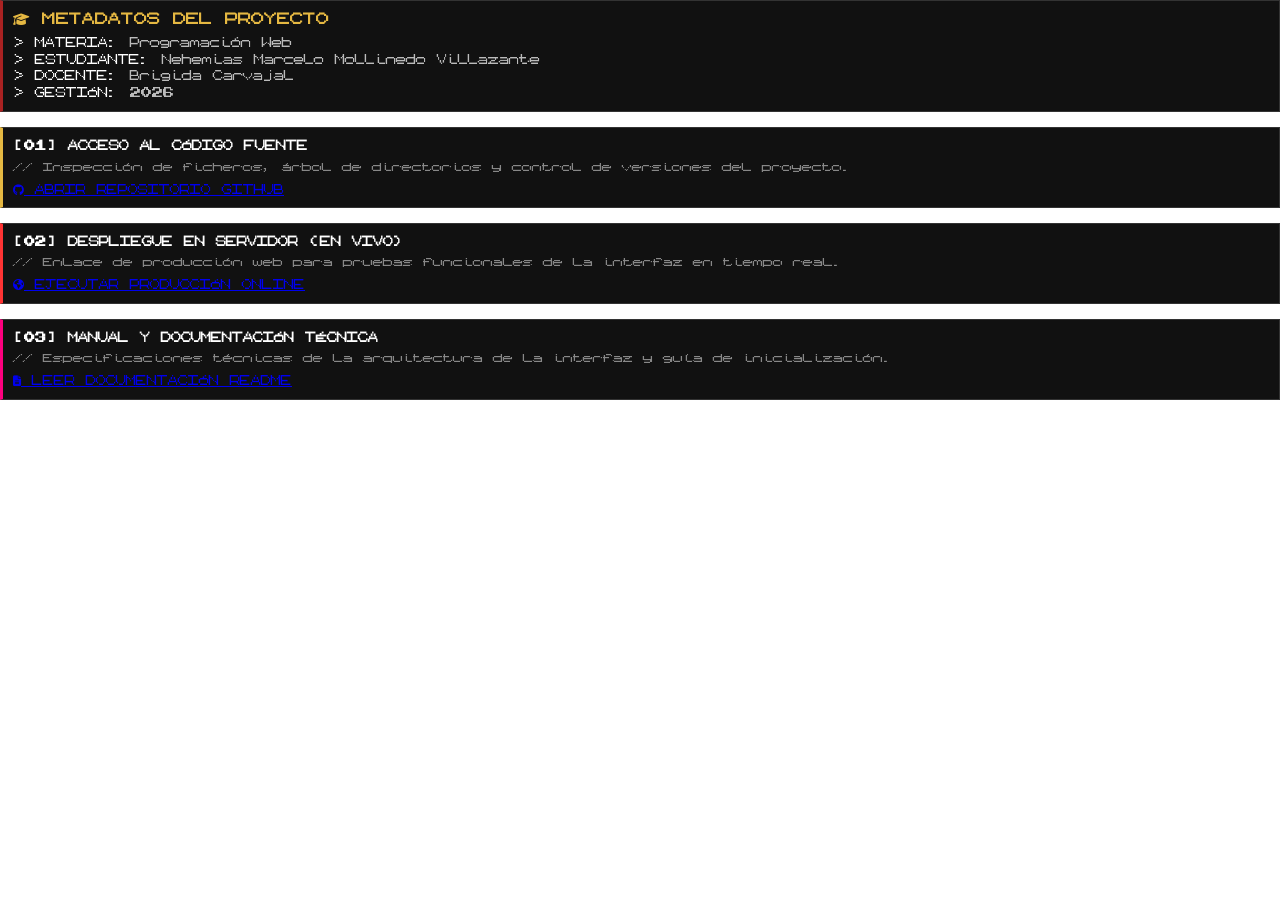
==== ejercicios/creditos.html @ 29134bb1 "Update creditos.html" ====
<!DOCTYPE html>
<html lang="es">
<head>
    <meta charset="UTF-8">
    <link rel="stylesheet" href="../css/style.css">
    <link rel="stylesheet" href="https://cdnjs.cloudflare.com/ajax/libs/font-awesome/6.4.0/css/all.min.css">
</head>
<body class="os-subpage-body">
    <div class="p5-card" style="border: none;">
        <div class="p5-card-body" style="gap: 15px;">
            
            <div class="p5-info-box">
                <p style="font-size: 13px; color: var(--os-gold); font-weight: bold; margin-bottom: 6px;">
                    <i class="fa-solid fa-graduation-cap"></i> METADATOS DEL PROYECTO
                </p>
                <div style="font-size: 11px; line-height: 1.5; color: #bbb;">
                    <p><span style="color:#fff;">> MATERIA:</span> Programación Web</p>
                    <p><span style="color:#fff;">> ESTUDIANTE:</span> Nehemias Marcelo Mollinedo Villazante</p>
                    <p><span style="color:#fff;">> DOCENTE:</span> Brigida Carvajal</p>
                    <p><span style="color:#fff;">> GESTIÓN:</span> 2026</p>
                </div>
            </div>

            <div class="p5-context-box">
                <p style="font-size: 11px; color: #fff; font-weight: bold; margin-bottom: 6px;">
                    [01] ACCESO AL CÓDIGO FUENTE
                </p>
                <p style="font-size: 10px; color: #888; margin-bottom: 8px;">
                    // Inspección de ficheros, árbol de directorios y control de versiones del proyecto.
                </p>
                <a href="https://github.com/Cinder-2art/Sistema-de-UltraCalculo" target="_blank" class="os-credit-btn-large">
                    <i class="fa-brands fa-github"></i> ABRIR REPOSITORIO GITHUB
                </a>
            </div>

            <div class="p5-context-box" style="border-left-color: var(--os-red-bright);">
                <p style="font-size: 11px; color: #fff; font-weight: bold; margin-bottom: 6px;">
                    [02] DESPLIEGUE EN SERVIDOR (EN VIVO)
                </p>
                <p style="font-size: 10px; color: #888; margin-bottom: 8px;">
                    // Enlace de producción web para pruebas funcionales de la interfaz en tiempo real.
                </p>
                <a href="https://cinder-2art.github.io/Sistema-de-UltraCalculo/" target="_blank" class="os-credit-btn-large">
                    <i class="fa-solid fa-earth-americas"></i> EJECUTAR PRODUCCIÓN ONLINE
                </a>
            </div>

            <div class="p5-context-box" style="border-left-color: var(--os-pink-neon);">
                <p style="font-size: 11px; color: #fff; font-weight: bold; margin-bottom: 6px;">
                    [03] MANUAL Y DOCUMENTACIÓN TÉCNICA
                </p>
                <p style="font-size: 10px; color: #888; margin-bottom: 8px;">
                    // Especificaciones técnicas de la arquitectura de la interfaz y guía de inicialización.
                </p>
                <a href="https://github.com/[TuUsuario]/[TuRepositorio]/blob/main/README.md" target="_blank" class="os-credit-btn-large">
                    <i class="fa-solid fa-file-lines"></i> LEER DOCUMENTACIÓN README
                </a>
            </div>

        </div>
    </div>
</body>
</html>
---- css/style.css ----
/* =========================================================================
   SMILEOS 2.0 INFRASTRUCTURE DESIGN SYSTEM (CLEAN RE-LINK)
   ========================================================================= */
@font-face {
    font-family: 'Bittypix Mono';
    src: url('../font/Bittypix Monospace.otf') format('opentype');
    font-weight: normal; font-style: normal;
}

:root {
    --os-bg: #1e1e1e;
    --os-surface: #2a2a2a;
    --os-panel-border: #151515;
    --os-red: #aa2222;
    --os-red-bright: #ff3333;
    --os-pink-neon: #ff007f;
    --os-text: #dcdcdc;
    --os-gold: #e5b842;
    --os-font: 'Bittypix Mono', 'Courier New', monospace;
}

* {
    box-sizing: border-box;
    margin: 0; padding: 0;
    font-family: var(--os-font);
    font-smooth: never; -webkit-font-smoothing: none;
}

/* ARRANQUE Y CONTENEDOR EN RAÍZ */
body.os-emulated-body {
    background-color: var(--os-bg);
    min-height: 100vh;
    display: flex;
    flex-direction: column;
}

/* BARRA SUPERIOR OPERATIVA */
.smile-os-top-bar {
    background-color: var(--os-red);
    height: 35px; display: flex; align-items: center; justify-content: space-between;
    padding: 0 10px; border-bottom: 2px solid var(--os-panel-border);
}
.os-left-brand { display: flex; align-items: center; gap: 8px; }
.os-top-image-logo { width: 20px; height: 20px; object-fit: contain; }
.os-title { color: #fff; font-size: 14px; }
.os-status { color: var(--os-gold); font-size: 12px; }
.os-window-controls button {
    background: #333; color: #fff; border: 1px solid #555;
    width: 20px; height: 20px; font-size: 12px; cursor: pointer;
}

/* ESTRUCTURA DEL ESCRITORIO (FIEL A TU CAPTURA) */
.os-desktop-wrapper { max-width: 950px; margin: 15px auto; width: 100%; }
.os-logo-header { margin-bottom: 20px; font-size: 28px; }
.smile-logo-white { color: #ffffff; font-weight: bold; }
.smile-logo-os { color: var(--os-gold); }
.smile-logo-v { color: #666; font-size: 14px; margin-left: 4px; }

.os-menu-grid { display: grid; grid-template-columns: 260px 1fr; gap: 25px; }
.os-menu-buttons-panel { display: flex; flex-direction: column; gap: 10px; }

/* BOTONES DEL MENÚ PRINCIPAL */
.os-menu-btn {
    background: linear-gradient(to bottom, #444 0%, #252525 100%);
    color: #ffffff; text-decoration: none; padding: 14px; font-size: 12px;
    text-align: center; border: 2px solid #111; border-radius: 4px;
    box-shadow: inset 0 1px 0 #666; display: block; cursor: pointer;
}
.os-menu-btn:hover {
    background: linear-gradient(to bottom, #555 0%, #333 100%);
    border-color: var(--os-pink-neon);
}

/* VENTANA CONTENEDORA GRIS DEL IFRAME */
.os-totd-window { background: #222; border: 2px solid #000; border-radius: 4px; display: flex; flex-direction: column; }
.os-totd-header { background: var(--os-red); padding: 6px 10px; display: flex; align-items: center; gap: 8px; border-bottom: 2px solid #000; }
.totd-dot { width: 6px; height: 6px; background: #fff; border-radius: 5px; }
.totd-title { color: #fff; font-size: 12px; flex: 1; }
.totd-controls span { color: #fff; margin-left: 6px; font-size: 11px; }

.os-totd-content { padding: 20px; background: #1a1a1a; flex: 1; min-height: 380px; display: flex; flex-direction: column; }
.totd-highlight { color: var(--os-red-bright); font-size: 22px; margin-bottom: 10px; }
.totd-hint { color: #888; font-size: 11px; line-height: 1.4; }

/* ESTILOS DE LOS EJERCICIOS (MÓDULOS DE SUBPÁGINAS) */
body.os-subpage-body { background-color: transparent; color: var(--os-text); padding: 0; width: 100%; height: 100%; }
.p5-card { width: 100%; display: flex; flex-direction: column; }
.p5-card-body { display: flex; flex-direction: column; gap: 12px; }
.p5-context-box, .p5-info-box { background: #111; border: 1px solid #333; padding: 10px; font-size: 11px; line-height: 1.4; }
.p5-context-box { border-left: 3px solid var(--os-gold); }
.p5-info-box { border-left: 3px solid var(--os-red); }

.p5-form { display: flex; flex-direction: column; gap: 8px; }
.p5-input-wrapper label { font-size: 11px; color: #aaa; }
.os-input { width: 100%; background: #050505; border: 2px solid #444; padding: 6px; color: #fff; font-size: 12px; margin-top: 4px; }
.p5-btn { background: #2a2a2a; color: #fff; border: 2px solid #555; padding: 8px; font-size: 11px; cursor: pointer; width: 100%; }
.p5-btn:hover { background: var(--os-red); }

/* CONTENEDORES DE RENDERIZACIÓN */
.p5-fibo-container { background: #0a0a0a; border: 1px solid #333; padding: 8px; max-height: 180px; overflow-y: auto; margin-top: 10px; }
.p5-fibo-stripe-item { border-bottom: 1px solid #222; padding: 5px 0; }
.p5-fibo-row-top { display: flex; justify-content: space-between; font-size: 11px; }
.p5-fibo-val { color: var(--os-gold); }
.p5-fibo-bar-visual { background: var(--os-red); height: 5px; margin: 4px 0; }
.p5-fibo-desc { font-size: 10px; color: #666; }

.p5-prime-alert { border: 1px solid var(--os-red); background: #201010; padding: 10px; font-size: 11px; margin-top: 5px; }
.p5-prime-alert.is-prime { border-color: #22aa22; background: #102010; }
.consola-cifrado { background: #000; border: 1px solid #222; padding: 8px; margin-top: 8px; font-family: monospace; }
.txt-rojo { color: var(--os-red-bright); font-size: 10px; }
.txt-verde { color: #22aa22; font-size: 12px; }

/* RETÍCULA DE LA COMPRESIÓN DE BLOQUES */
.split-layout { display: grid; grid-template-columns: 1fr; gap: 15px; }
.p5-city-monitor { background: #0a0a0a; border: 1px solid #333; min-height: 160px; padding: 8px; width: 100%; max-height: 220px; overflow-y: auto; }
.monitor-placeholder { color: #444; font-size: 11px; text-align: center; padding-top: 60px; }
.p5-city-grid { display: grid; grid-template-columns: repeat(auto-fill, minmax(100px, 1fr)); gap: 8px; }
.p5-city-node { background: #151515; border: 1px solid #444; padding: 6px; text-align: center; color: #fff; }
.p5-city-node.secure-node { border: 1px solid #22aa22; background: #0a1c0a; color: #22aa22; box-shadow: 0 0 4px rgba(34,170,34,0.3); }

/* =========================================================================
   BARRA DE TAREAS / FOOTER INTERACTIVO CON EASTER EGG ROSA
   ========================================================================= */
.p5-footer { text-align: center; margin-top: auto; position: relative; width: 100%; }
.os-footer-red-line { background-color: var(--os-red); height: 40px; width: 100%; border-top: 2px solid #151515; position: relative; display: flex; align-items: center; transition: background-color 0.15s ease; }
.smile-avatar-egg { position: absolute; left: 20px; width: 32px; height: 32px; background-color: #1a1a1a; border: 2px solid #000; display: flex; align-items: center; justify-content: center; cursor: pointer; overflow: hidden; }
.smile-custom-avatar-img { width: 100%; height: 100%; object-fit: cover; }

/* HOVER INTERACTIVO AL ROSA SOLICITADO */
.smile-avatar-egg:hover { border-color: var(--os-pink-neon); }
.smile-avatar-egg:hover ~ .os-footer-red-line, .os-footer-red-line:hover { background-color: var(--os-pink-neon); }

/* RESPONSIVE */
@media (min-width: 750px) {
    .split-layout { grid-template-columns: 220px 1fr; }
}
@media (max-width: 700px) {
    .os-menu-grid { grid-template-columns: 1fr; }
    .smile-avatar-egg { left: 50%; transform: translateX(-50%); }
}
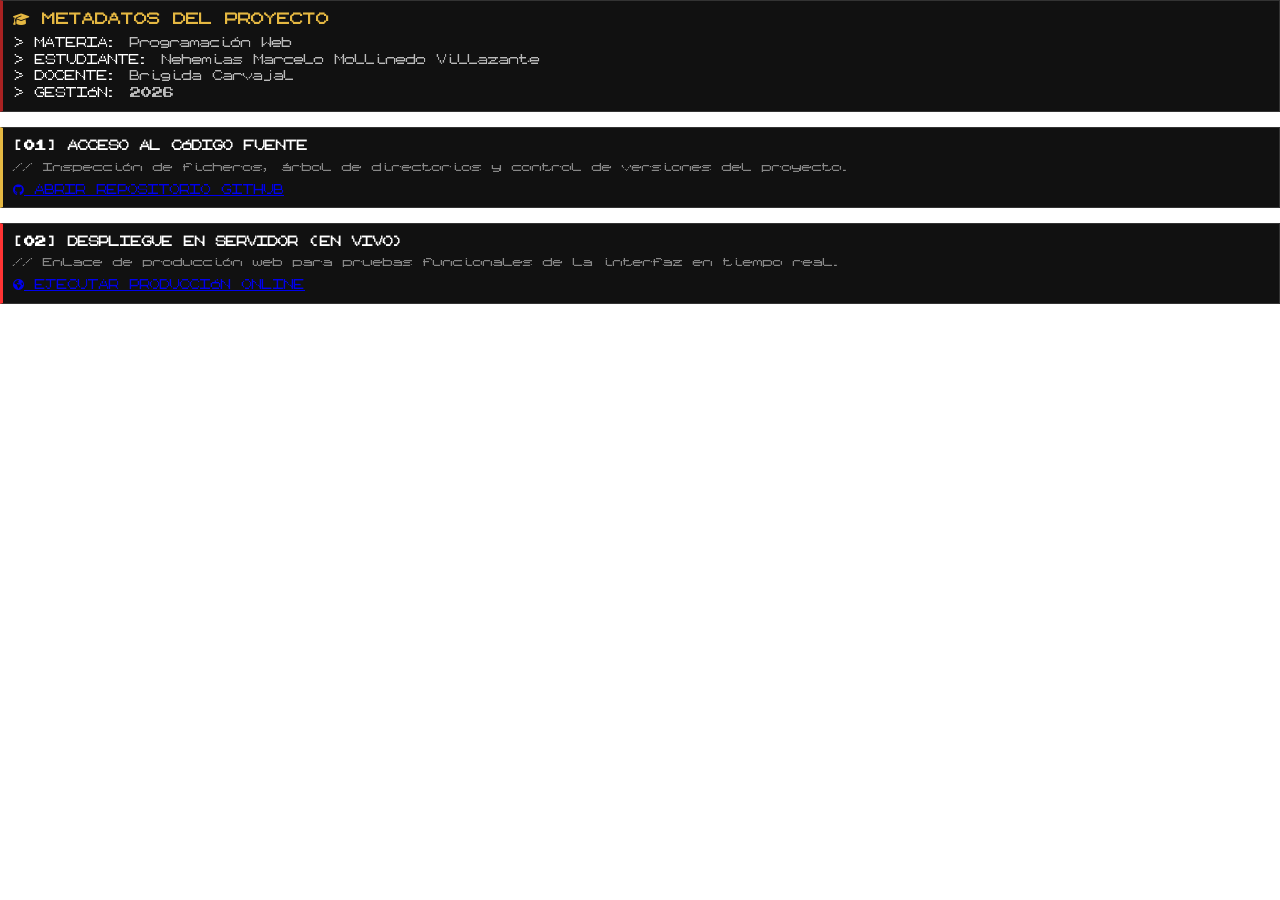
==== commit 03aa3214: "Update creditos.html" ====
--- a/ejercicios/creditos.html
+++ b/ejercicios/creditos.html
@@ -28,7 +28,7 @@
                 <p style="font-size: 10px; color: #888; margin-bottom: 8px;">
                     // Inspección de ficheros, árbol de directorios y control de versiones del proyecto.
                 </p>
-                <a href="https://github.com/Cinder-2art/Sistema-de-UltraCalculo" target="_blank" class="os-credit-btn-large">
+                <a href="https://cinder-2art.github.io/Sistema-de-UltraCalculo/" target="_blank" class="os-credit-btn-large">
                     <i class="fa-brands fa-github"></i> ABRIR REPOSITORIO GITHUB
                 </a>
             </div>
@@ -44,19 +44,6 @@
                     <i class="fa-solid fa-earth-americas"></i> EJECUTAR PRODUCCIÓN ONLINE
                 </a>
             </div>
-
-            <div class="p5-context-box" style="border-left-color: var(--os-pink-neon);">
-                <p style="font-size: 11px; color: #fff; font-weight: bold; margin-bottom: 6px;">
-                    [03] MANUAL Y DOCUMENTACIÓN TÉCNICA
-                </p>
-                <p style="font-size: 10px; color: #888; margin-bottom: 8px;">
-                    // Especificaciones técnicas de la arquitectura de la interfaz y guía de inicialización.
-                </p>
-                <a href="https://github.com/[TuUsuario]/[TuRepositorio]/blob/main/README.md" target="_blank" class="os-credit-btn-large">
-                    <i class="fa-solid fa-file-lines"></i> LEER DOCUMENTACIÓN README
-                </a>
-            </div>
-
         </div>
     </div>
 </body>
